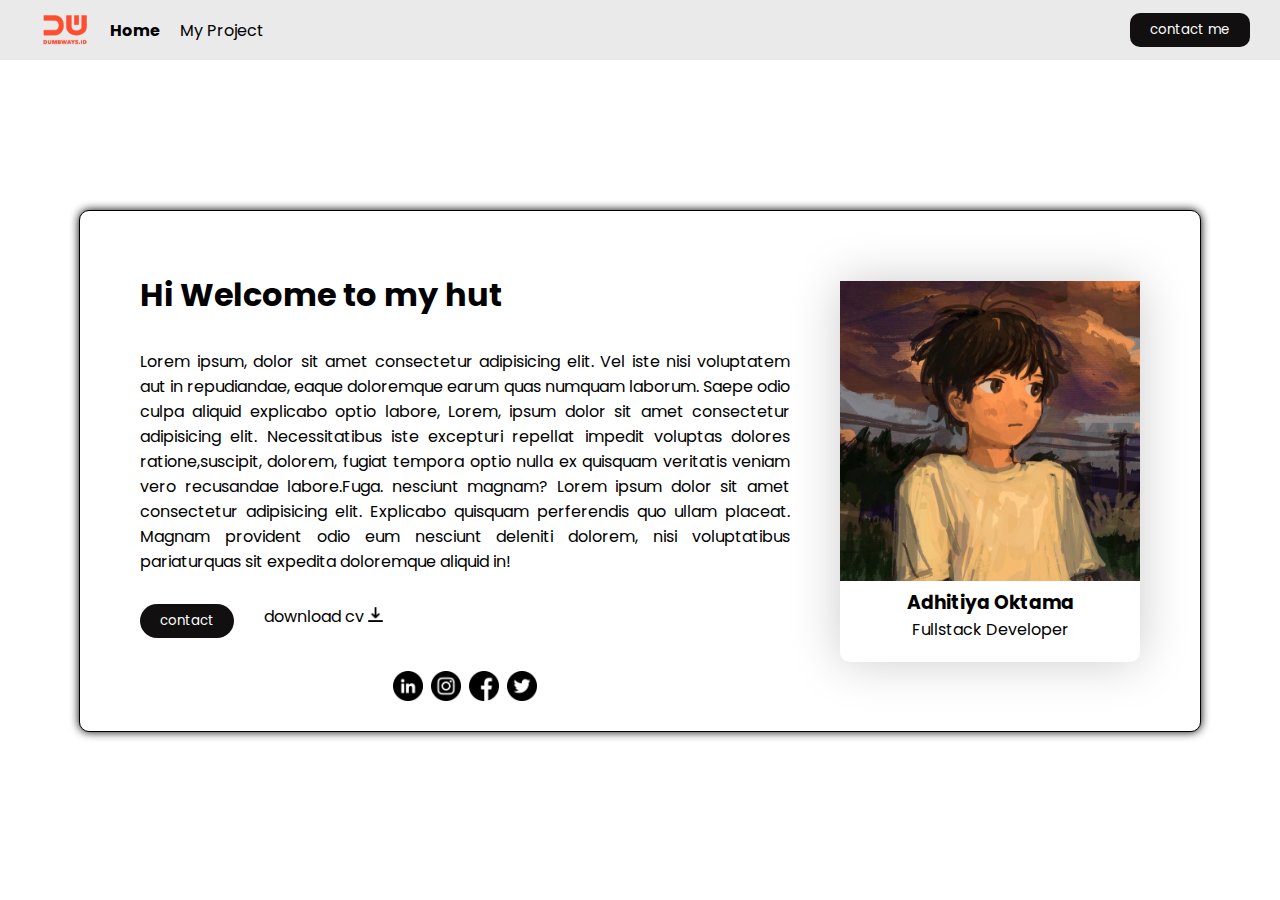
==== day2/index.html @ ce0f442e "restructure directory" ====
<!DOCTYPE html>
<html lang="en">

<head>
    <meta charset="UTF-8">
    <meta name="viewport" content="width=device-width, initial-scale=1.0">
    <link rel="icon" type="image/x-icon" href="image/brandred.png" />
    <title>HOME</title>
    <link rel="stylesheet" href="css/style.css" />
    <link rel="stylesheet" href="css/nav.css" />
    <link rel="stylesheet" href="css/all.css" />
</head>

<body>
    <nav>
        <ul>
            <li>
                <img src="image/brandred.png" />
            <li><a href="index.html"><strong>Home</strong> </a></li>
            <li><a href="#">My Project</a></li>
        </ul>

        <div class="nav-right">
            <a href="contact.html"><button>contact me</button></a>
        </div>
        </div>
    </nav>

    <div class="card-top">
        <div class="left">
            <div class="desc">
                <h1>Hi Welcome to my hut</h1>
                <p style="text-align: justify; margin-top: 30px;">
                    Lorem ipsum, dolor sit amet consectetur adipisicing elit. Vel iste
                    nisi voluptatem aut in repudiandae, eaque doloremque earum quas
                    numquam laborum. Saepe odio culpa aliquid explicabo optio labore, Lorem, ipsum dolor sit amet
                    consectetur adipisicing elit. Necessitatibus iste excepturi repellat impedit voluptas dolores
                    ratione,suscipit, dolorem, fugiat tempora optio nulla ex quisquam veritatis veniam vero recusandae labore.Fuga.
                    nesciunt magnam? Lorem ipsum dolor sit amet consectetur adipisicing elit. Explicabo quisquam         perferendis
                    quo ullam placeat. Magnam provident odio eum nesciunt deleniti dolorem, nisi voluptatibus pariaturquas sit expedita doloremque aliquid in!
                </p>
                <div class="contact-download">
                    <a href="contact.html"><button>contact</button></a>
                    <p>download cv
                        <a href="https://drive.google.com/file/d/1eJ-_bw9Ud2mLHC0195SLnRXfCUCRVT65/view?usp=drive_link"><img
                                src="image/download1.png" width="15px">
                    </p>
                    </a>
                </div>

                <div class="sosmed">
                    <a href="https://www.linkedin.com/in/adhitiya-oktama-a79182280"><img src="image/linkedin.png"
                            style="width: 30px;"></a>
                    <a href="https://instagram.com/oktamaa_"><img src="image/instagram.png" style="width: 30px;"></a>
                    <a href="https://facebook.com/aditya.oktama01"><img src="image/facebook 1.png"
                            style="width: 30px;"></a>
                    <a href="http://twitter.com/tkimitsuha"><img src="image/twitter.png" style="width: 30px;"></a>
                </div>
            </div>

            <div class="right" style="display: flex; padding-bottom: 20px; flex-direction: column; box-shadow: 0 0 50px #ccc; max-height: 80%; margin-top: auto; margin-bottom: auto; margin-right: 50px; border-radius: 10px;">
                <div>
                    <img style="width: 300px; height: 300px;" src="image/orang1.jpeg" />
                </div>
                <h3 style="text-align: center;">Adhitiya Oktama</h3>
                <p style="text-align: center;  border-radius: 10px 10px 0px 0px;">Fullstack Developer</p>
            </div>

        </div>
    </div>
    </div>
</body>

</html>
---- day2/css/style.css ----
.card-top{
    background: white; 
    width: 1100px; 
    height: 500px; 
    display: flex; 
    border: 1px solid black; 
    margin: 150px auto;
    padding: 10px; 
    border-radius: 10px;
    box-shadow: 0px 0px 10px;
}

.left{
    display: flex; 
    flex-direction: row;
}

.contact-download{
    display: flex; 
    flex-direction: row; 
    gap: 30px;
    margin-bottom: 30px;
    margin-top: 30px;
}

.desc{
    margin-top: 50px;
    margin-right: 50px;
    margin-left: 50px
}

button{
    border-style: none;
    cursor: pointer;
    padding: 7px;
    padding-left: 20px; 
    padding-right: 20px;
    color: rgb(255, 255, 255);
    background-color: rgb(17, 15, 15);
    border-radius: 20px;
}

.sosmed{
    font-size: 30px; 
    margin: auto; 
    text-align: center;
}
---- day2/css/nav.css ----
nav {
    display: flex;
    flex-direction: row;
    background-color: rgb(234, 234, 234);
    height: 60px;
    align-items: center;
    gap: 30px;
}

nav ul {
    display: flex;
    flex-direction: row;
    align-items: center;
    justify-content: center; 
    height: 100%;
    gap: 20px;
}

nav ul img {
    width: 50px;
    height: 30px;
    margin-top: 7px;
    object-fit: contain;
}

nav ul li {
    list-style-type: none;
}

nav ul li a {
    white-space: nowrap;
    text-decoration: none;
    color: black;
}

.nav-home {
    font-weight: bold;
}

nav ul li a:hover{
    color: orangered;
}

.nav-right {
    display: flex;
    flex-direction: row;
    align-items: center;
    justify-content: flex-end;
    margin-right: 30px;
    width: 100%;
}

.nav-right button {
    border-radius: 10px;
    border-style: none;
    cursor: pointer;
    padding: 7px;
    padding-left: 20px; 
    padding-right: 20px;
    color: rgb(255, 255, 255);
    background-color: rgb(17, 15, 15);
}

.nav-right button:hover {
    color: rgb(234, 234, 234);
    background-color: rgb(46, 48, 50);
    font-size:medium;
}
---- day2/css/all.css ----
@import url("https://fonts.googleapis.com/css2?family=Poppins&display=swap");

* {
  text-decoration: none;
  font-family: "Poppins", sans-serif;
  color: black;
  margin: 0px;
}
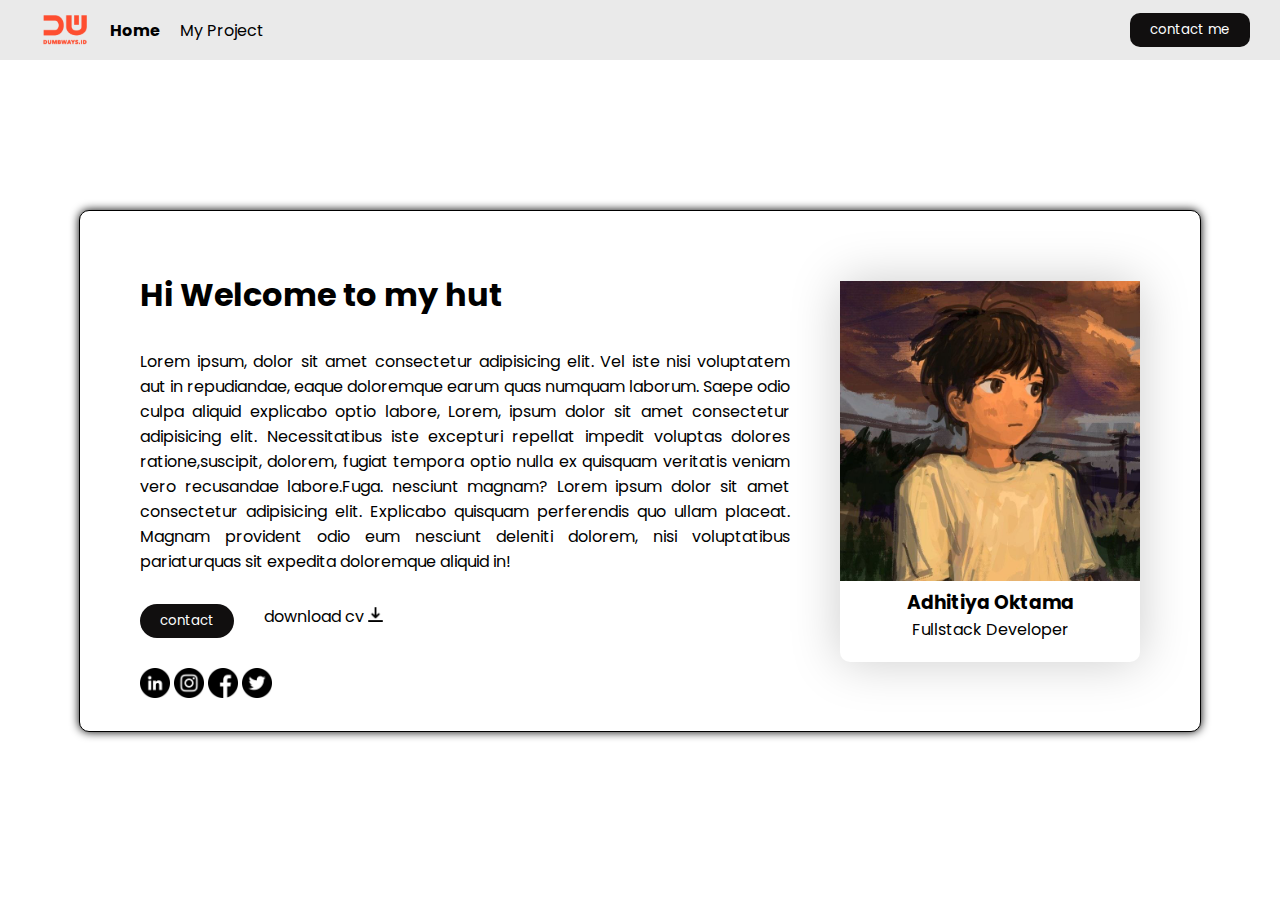
==== commit ab4a39cd: "changes" ====
--- a/day2/index.html
+++ b/day2/index.html
@@ -58,7 +58,7 @@
                 </div>
             </div>
 
-            <div class="right" style="display: flex; padding-bottom: 20px; flex-direction: column; box-shadow: 0 0 50px #ccc; max-height: 80%; margin-top: auto; margin-bottom: auto; margin-right: 50px; border-radius: 10px;">
+            <div class="right">
                 <div>
                     <img style="width: 300px; height: 300px;" src="image/orang1.jpeg" />
                 </div>
--- a/day2/css/style.css
+++ b/day2/css/style.css
@@ -40,9 +40,15 @@
     border-radius: 20px;
 }
 
-.sosmed{
-    font-size: 30px; 
-    margin: auto; 
-    text-align: center;
+.right{
+    display: flex;
+    padding-bottom: 20px; 
+    flex-direction: column; 
+    box-shadow: 0 0 50px #ccc; 
+    max-height: 80%; 
+    margin-top: auto; 
+    margin-bottom: auto; 
+    margin-right: 50px; 
+    border-radius: 10px;
 }
     
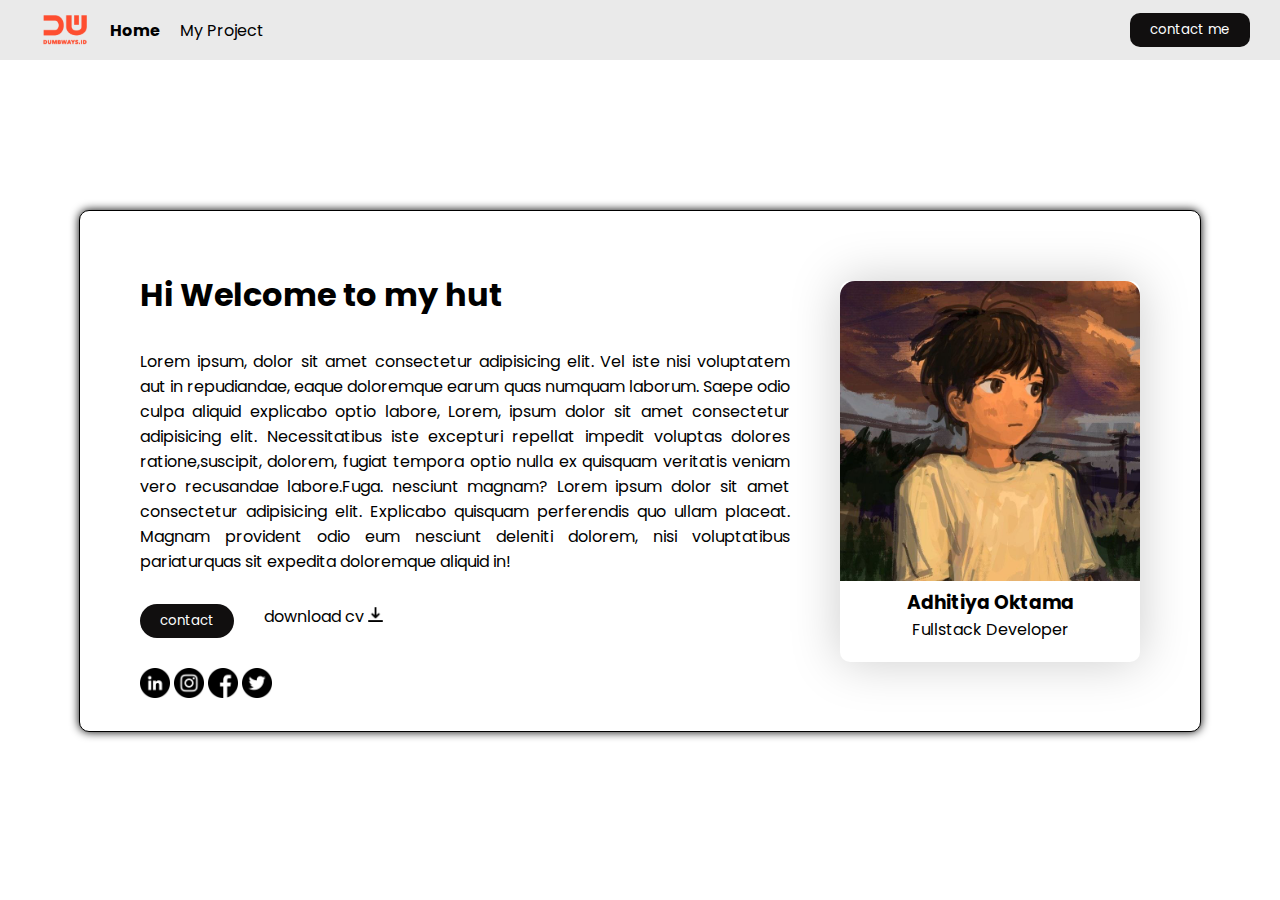
==== commit 0903e88c: "changes" ====
--- a/day2/index.html
+++ b/day2/index.html
@@ -60,10 +60,10 @@
 
             <div class="right">
                 <div>
-                    <img style="width: 300px; height: 300px;" src="image/orang1.jpeg" />
+                    <img style="width: 300px; height: 300px; border-radius: 15px 15px 0px 0px;" src="image/orang1.jpeg" />
                 </div>
                 <h3 style="text-align: center;">Adhitiya Oktama</h3>
-                <p style="text-align: center;  border-radius: 10px 10px 0px 0px;">Fullstack Developer</p>
+                <p style="text-align: center;  border-radius: 15px 15px 0px 0px;">Fullstack Developer</p>
             </div>
 
         </div>
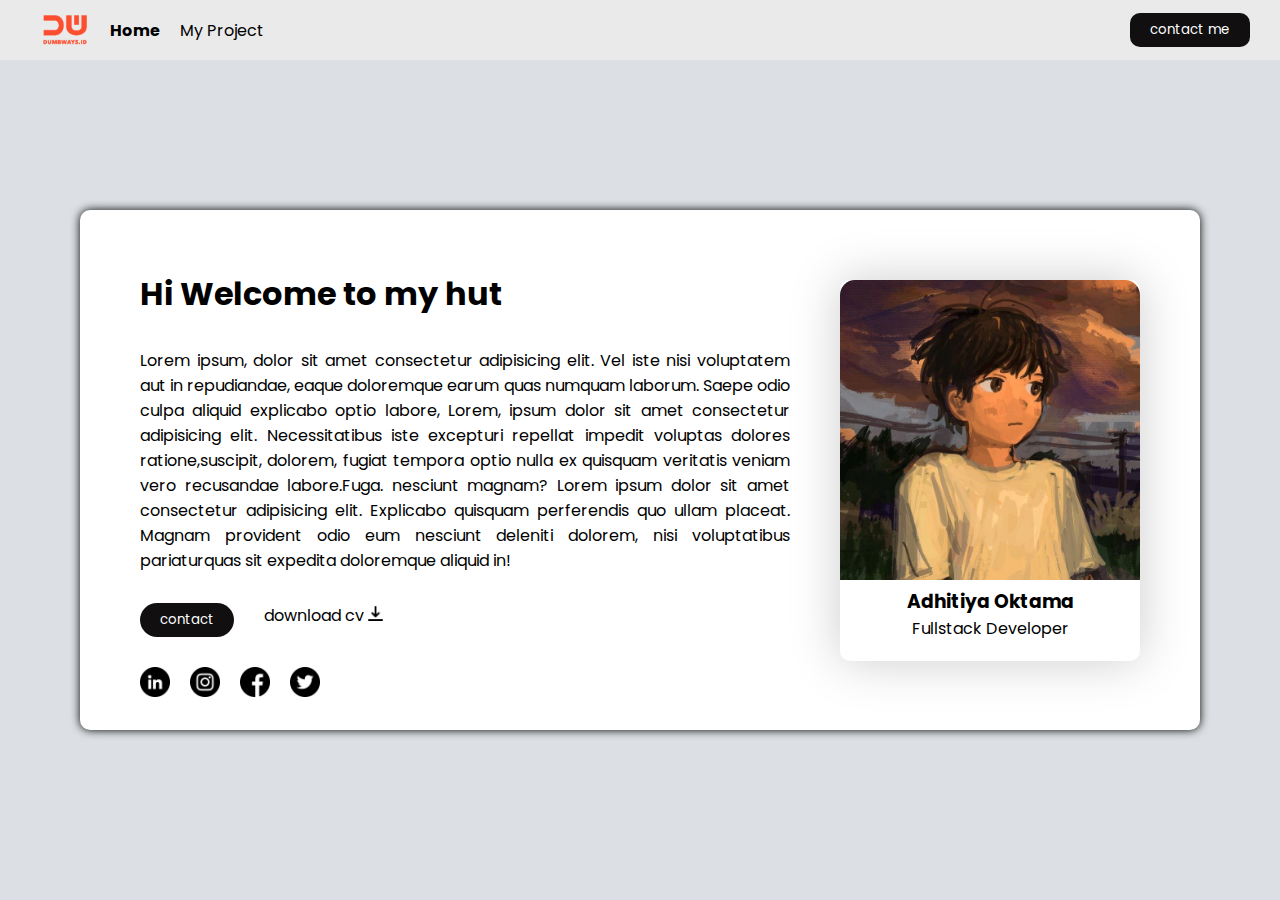
==== commit 52baa32c: "changes" ====
--- a/day2/index.html
+++ b/day2/index.html
@@ -16,7 +16,7 @@
         <ul>
             <li>
                 <img src="image/brandred.png" />
-            <li><a href="index.html"><strong>Home</strong> </a></li>
+            <li><a href="index.html" class="nav-home">Home</a></li>
             <li><a href="#">My Project</a></li>
         </ul>
 
@@ -60,7 +60,7 @@
 
             <div class="right">
                 <div>
-                    <img style="width: 300px; height: 300px; border-radius: 15px 15px 0px 0px;" src="image/orang1.jpeg" />
+                    <img style=" width: 300px;  height: 300px; border-radius: 15px 15px 0px 0px;" src="image/orang1.jpeg" />
                 </div>
                 <h3 style="text-align: center;">Adhitiya Oktama</h3>
                 <p style="text-align: center;  border-radius: 15px 15px 0px 0px;">Fullstack Developer</p>
--- a/day2/css/style.css
+++ b/day2/css/style.css
@@ -1,21 +1,24 @@
-.card-top{
+body {
+    background-color: #dce0e4;
+}
+
+.card-top {
     background: white; 
     width: 1100px; 
     height: 500px; 
     display: flex; 
-    border: 1px solid black; 
     margin: 150px auto;
     padding: 10px; 
     border-radius: 10px;
     box-shadow: 0px 0px 10px;
 }
 
-.left{
+.left {
     display: flex; 
     flex-direction: row;
 }
 
-.contact-download{
+.contact-download {
     display: flex; 
     flex-direction: row; 
     gap: 30px;
@@ -23,24 +26,26 @@
     margin-top: 30px;
 }
 
-.desc{
+.desc {
     margin-top: 50px;
     margin-right: 50px;
     margin-left: 50px
 }
 
-button{
+button {
     border-style: none;
+    background-color: rgb(17, 15, 15);
+    border-radius: 20px;
     cursor: pointer;
+    color: rgb(255, 255, 255);
     padding: 7px;
     padding-left: 20px; 
     padding-right: 20px;
-    color: rgb(255, 255, 255);
-    background-color: rgb(17, 15, 15);
-    border-radius: 20px;
+    
+    
 }
 
-.right{
+.right {
     display: flex;
     padding-bottom: 20px; 
     flex-direction: column; 
@@ -51,4 +56,17 @@
     margin-right: 50px; 
     border-radius: 10px;
 }
+
+.sosmed {
+    display: flex;
+    flex-direction: row;
+    width: 30px;
+    gap: 20px;
+}
     
+.photo {
+    width: 300px; 
+    height: 300px; 
+    border-radius: 15px 15px 0px 0px;
+}
+   
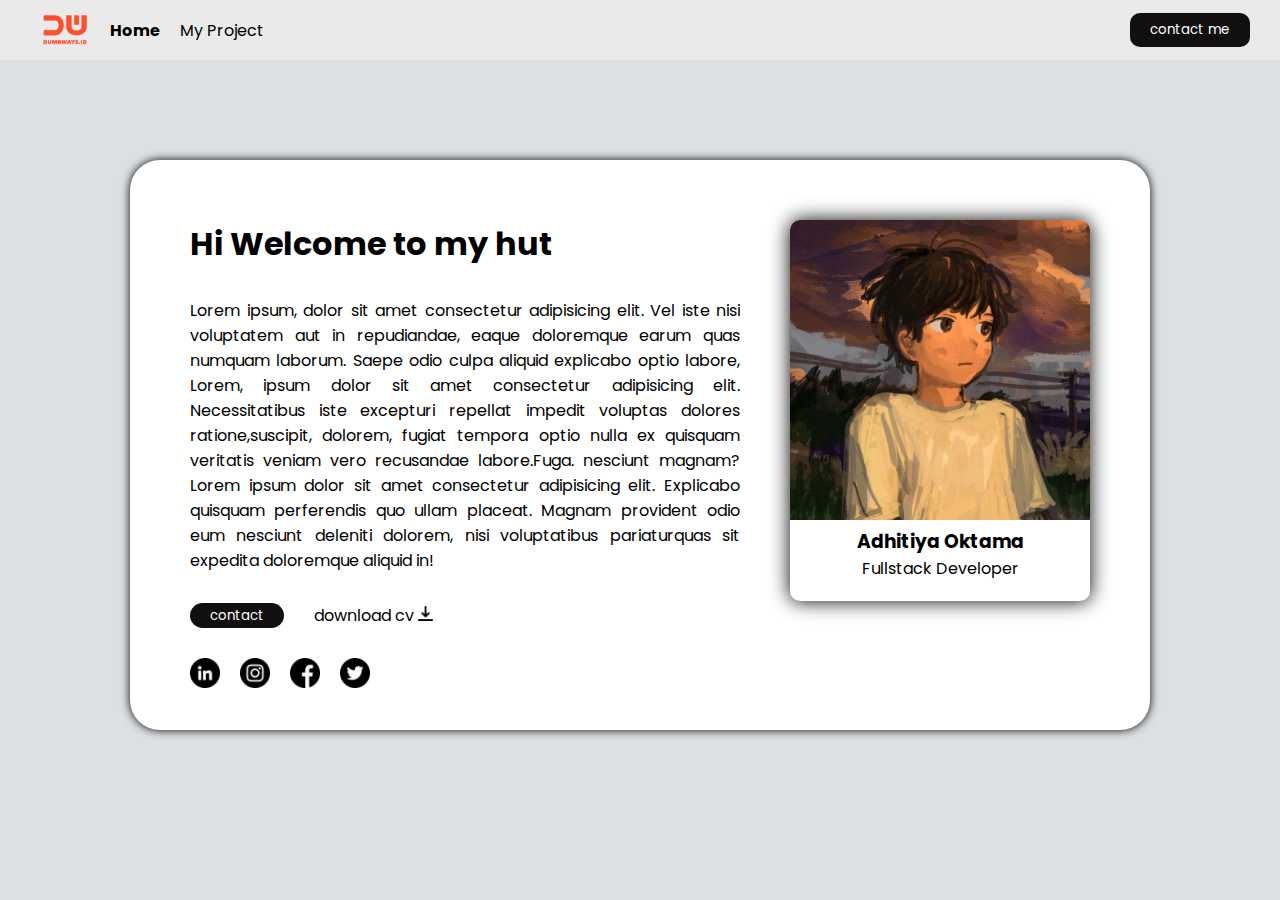
==== commit 2acb324d: "changes" ====
--- a/day2/index.html
+++ b/day2/index.html
@@ -23,7 +23,6 @@
         <div class="nav-right">
             <a href="contact.html"><button>contact me</button></a>
         </div>
-        </div>
     </nav>
 
     <div class="card-top">
@@ -40,8 +39,8 @@
                     quo ullam placeat. Magnam provident odio eum nesciunt deleniti dolorem, nisi voluptatibus pariaturquas sit expedita doloremque aliquid in!
                 </p>
                 <div class="contact-download">
-                    <a href="contact.html"><button>contact</button></a>
-                    <p>download cv
+                    <button>contact</button></a>
+                        <p>download cv
                         <a href="https://drive.google.com/file/d/1eJ-_bw9Ud2mLHC0195SLnRXfCUCRVT65/view?usp=drive_link"><img
                                 src="image/download1.png" width="15px">
                     </p>
@@ -60,7 +59,7 @@
 
             <div class="right">
                 <div>
-                    <img style=" width: 300px;  height: 300px; border-radius: 15px 15px 0px 0px;" src="image/orang1.jpeg" />
+                    <img style=" width: 300px;  height: 300px; border-radius: 10px 10px 0px 0px;" src="image/orang1.jpeg" />
                 </div>
                 <h3 style="text-align: center;">Adhitiya Oktama</h3>
                 <p style="text-align: center;  border-radius: 15px 15px 0px 0px;">Fullstack Developer</p>
--- a/day2/css/style.css
+++ b/day2/css/style.css
@@ -3,13 +3,13 @@
 }
 
 .card-top {
-    background: white; 
-    width: 1100px; 
-    height: 500px; 
+    background-color: white; 
+    width: 1000px; 
+    height: 550px; 
     display: flex; 
-    margin: 150px auto;
+    margin: 100px auto;
     padding: 10px; 
-    border-radius: 10px;
+    border-radius: 30px;
     box-shadow: 0px 0px 10px;
 }
 
@@ -38,20 +38,16 @@
     border-radius: 20px;
     cursor: pointer;
     color: rgb(255, 255, 255);
-    padding: 7px;
     padding-left: 20px; 
     padding-right: 20px;
-    
-    
 }
 
 .right {
     display: flex;
     padding-bottom: 20px; 
     flex-direction: column; 
-    box-shadow: 0 0 50px #ccc; 
-    max-height: 80%; 
-    margin-top: auto; 
+    box-shadow: 0 0 20px black; 
+    margin-top: 50px; 
     margin-bottom: auto; 
     margin-right: 50px; 
     border-radius: 10px;
@@ -60,13 +56,10 @@
 .sosmed {
     display: flex;
     flex-direction: row;
+    gap: 20px;
+    margin-top: 20px;
     width: 30px;
-    gap: 20px;
+    
 }
     
-.photo {
-    width: 300px; 
-    height: 300px; 
-    border-radius: 15px 15px 0px 0px;
-}
-   
+
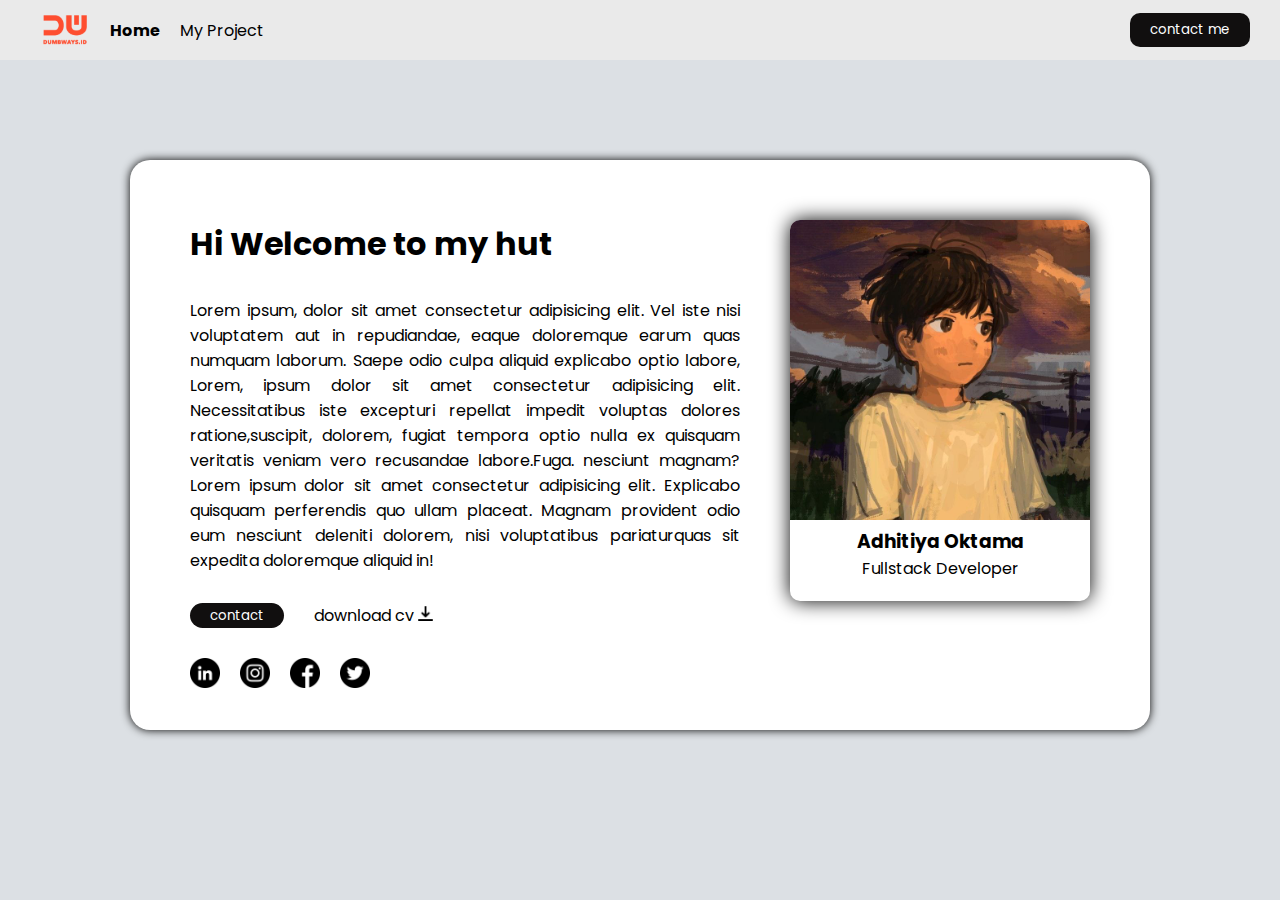
==== commit b8c3bb5f: "changes all" ====
--- a/day2/index.html
+++ b/day2/index.html
@@ -38,6 +38,7 @@
                     nesciunt magnam? Lorem ipsum dolor sit amet consectetur adipisicing elit. Explicabo quisquam         perferendis
                     quo ullam placeat. Magnam provident odio eum nesciunt deleniti dolorem, nisi voluptatibus pariaturquas sit expedita doloremque aliquid in!
                 </p>
+                
                 <div class="contact-download">
                     <button>contact</button></a>
                         <p>download cv
@@ -59,7 +60,7 @@
 
             <div class="right">
                 <div>
-                    <img style=" width: 300px;  height: 300px; border-radius: 10px 10px 0px 0px;" src="image/orang1.jpeg" />
+                    <img style="width: 300px; height: 300px; border-radius: 10px 10px 0px 0px;" src="image/orang1.jpeg" />
                 </div>
                 <h3 style="text-align: center;">Adhitiya Oktama</h3>
                 <p style="text-align: center;  border-radius: 15px 15px 0px 0px;">Fullstack Developer</p>
--- a/day2/css/style.css
+++ b/day2/css/style.css
@@ -9,7 +9,7 @@
     display: flex; 
     margin: 100px auto;
     padding: 10px; 
-    border-radius: 30px;
+    border-radius: 20px;
     box-shadow: 0px 0px 10px;
 }
 
@@ -59,7 +59,6 @@
     gap: 20px;
     margin-top: 20px;
     width: 30px;
-    
 }
     
 
